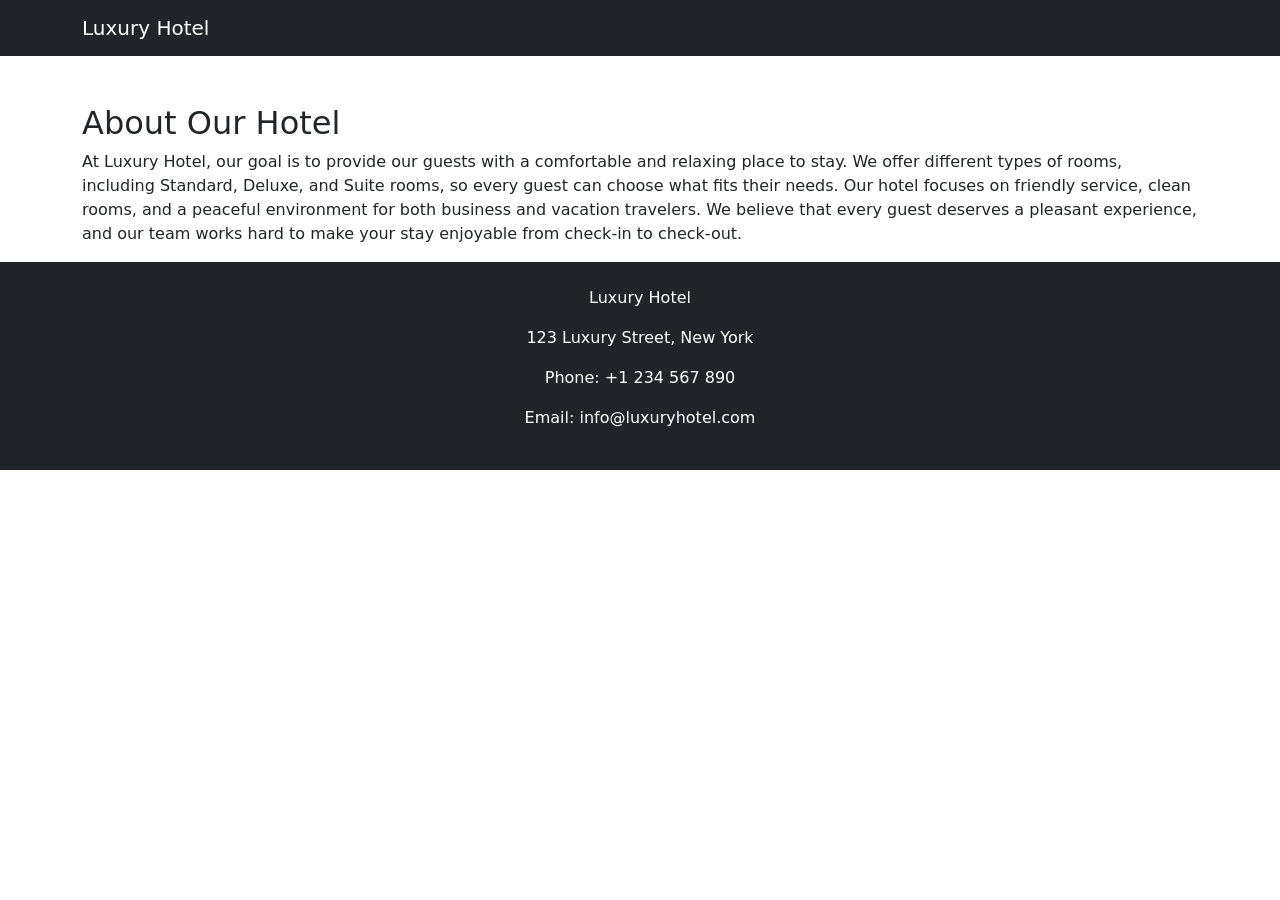
==== about.html @ c4c74a00 "Added About Us" ====
<!DOCTYPE html>
<html>

<head>

<title>About Us</title>

<meta name="viewport" content="width=device-width, initial-scale=1">

<link href="https://cdn.jsdelivr.net/npm/bootstrap@5.3.2/dist/css/bootstrap.min.css" rel="stylesheet">

<link rel="stylesheet" href="css/style.css">

</head>

<body>


<nav class="navbar navbar-expand-lg navbar-dark bg-dark">

<div class="container">

<a class="navbar-brand" href="index.html">Luxury Hotel</a>

</div>

</nav>


<div class="container mt-5">

<h2>About Our Hotel</h2>

<p>
At Luxury Hotel, our goal is to provide our guests with a comfortable and relaxing place to stay. We offer different types of rooms, including Standard, Deluxe, and Suite rooms, so every guest can choose what fits their needs. Our hotel focuses on friendly service, clean rooms, and a peaceful environment for both business and vacation travelers. We believe that every guest deserves a pleasant experience, and our team works hard to make your stay enjoyable from check-in to check-out.
</p>

</div>


<footer class="bg-dark text-white text-center p-4">

<p>Luxury Hotel</p>
<p>123 Luxury Street, New York</p>
<p>Phone: +1 234 567 890</p>
<p>Email: info@luxuryhotel.com</p>

</footer>

</body>
</html>
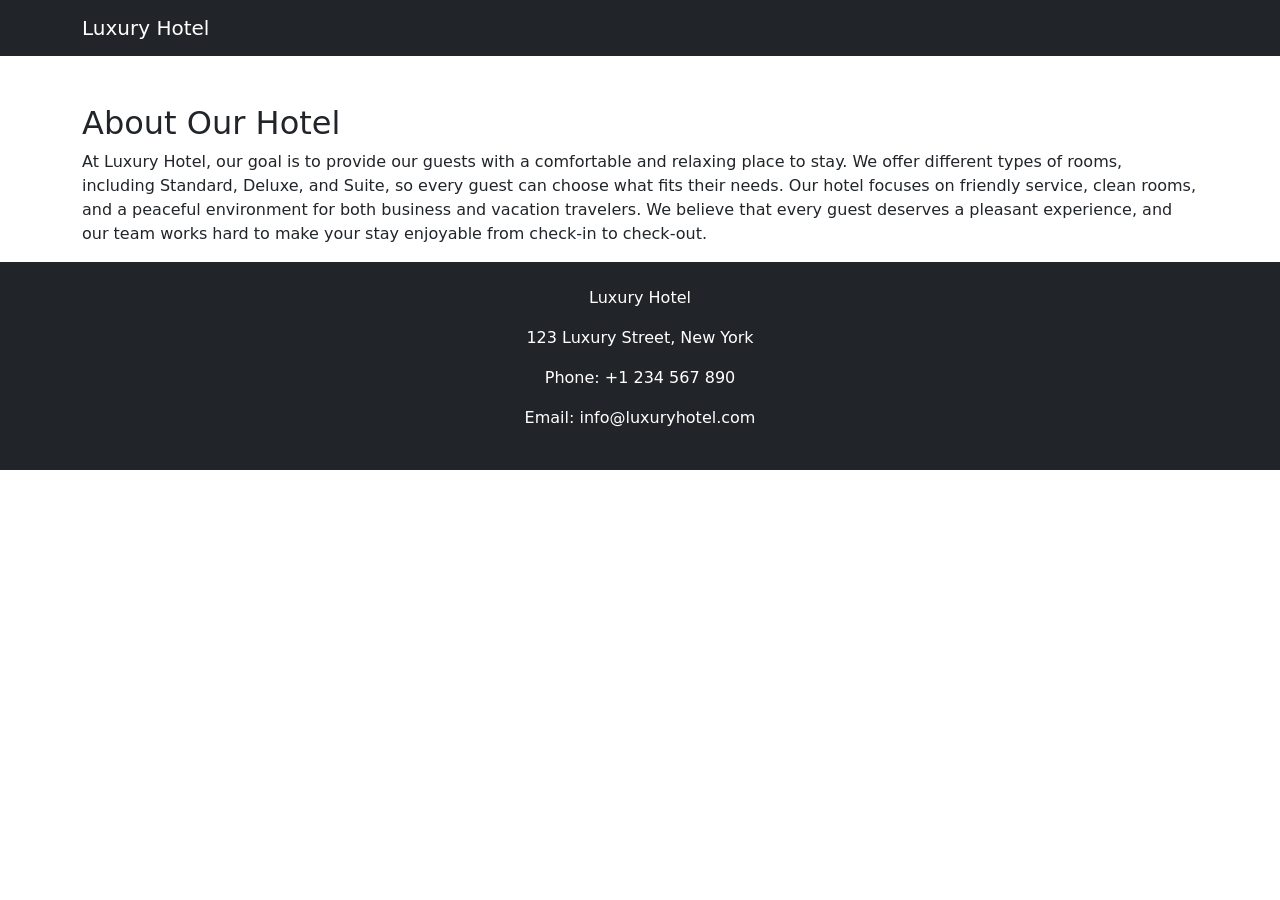
==== commit 265aa8b1: "Added About Us" ====
--- a/about.html
+++ b/about.html
@@ -22,6 +22,7 @@
 
 <a class="navbar-brand" href="index.html">Luxury Hotel</a>
 
+
 </div>
 
 </nav>
@@ -32,7 +33,7 @@
 <h2>About Our Hotel</h2>
 
 <p>
-At Luxury Hotel, our goal is to provide our guests with a comfortable and relaxing place to stay. We offer different types of rooms, including Standard, Deluxe, and Suite rooms, so every guest can choose what fits their needs. Our hotel focuses on friendly service, clean rooms, and a peaceful environment for both business and vacation travelers. We believe that every guest deserves a pleasant experience, and our team works hard to make your stay enjoyable from check-in to check-out.
+At Luxury Hotel, our goal is to provide our guests with a comfortable and relaxing place to stay. We offer different types of rooms, including Standard, Deluxe, and Suite, so every guest can choose what fits their needs. Our hotel focuses on friendly service, clean rooms, and a peaceful environment for both business and vacation travelers. We believe that every guest deserves a pleasant experience, and our team works hard to make your stay enjoyable from check-in to check-out.
 </p>
 
 </div>
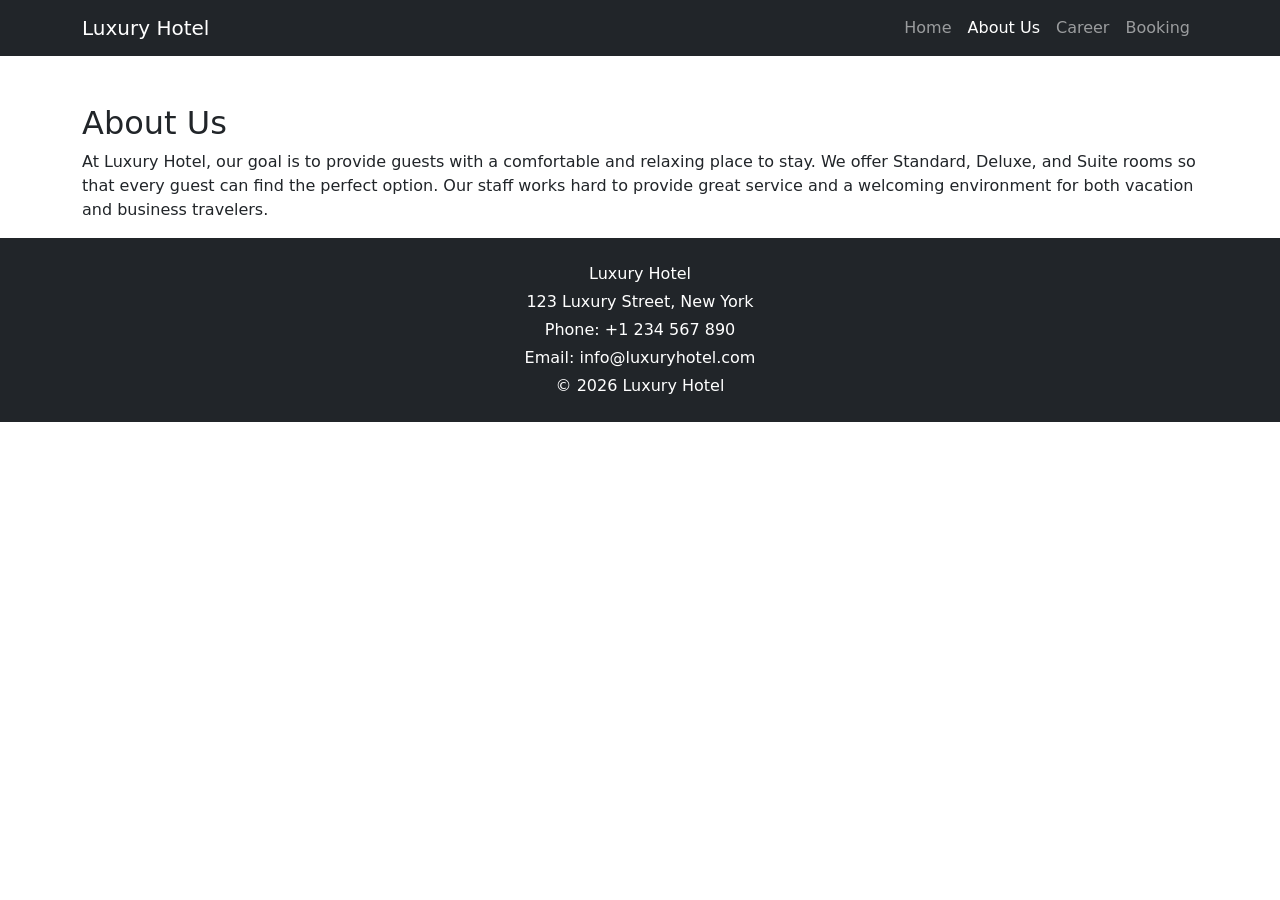
==== commit db150d51: "changed footer" ====
--- a/about.html
+++ b/about.html
@@ -1,20 +1,24 @@
 <!DOCTYPE html>
-<html>
+<html lang="en">
 
 <head>
 
+<meta charset="UTF-8">
+<meta name="viewport" content="width=device-width, initial-scale=1">
+
 <title>About Us</title>
 
-<meta name="viewport" content="width=device-width, initial-scale=1">
+<link rel="stylesheet" href="css/style.css">
 
 <link href="https://cdn.jsdelivr.net/npm/bootstrap@5.3.2/dist/css/bootstrap.min.css" rel="stylesheet">
-
-<link rel="stylesheet" href="css/style.css">
 
 </head>
 
 <body>
 
+<div class="page-container">
+
+<div class="content-wrap">
 
 <nav class="navbar navbar-expand-lg navbar-dark bg-dark">
 
@@ -22,6 +26,35 @@
 
 <a class="navbar-brand" href="index.html">Luxury Hotel</a>
 
+<button class="navbar-toggler" type="button" data-bs-toggle="collapse" data-bs-target="#menu">
+
+<span class="navbar-toggler-icon"></span>
+
+</button>
+
+<div class="collapse navbar-collapse" id="menu">
+
+<ul class="navbar-nav ms-auto">
+
+<li class="nav-item">
+<a class="nav-link" href="index.html">Home</a>
+</li>
+
+<li class="nav-item">
+<a class="nav-link active" href="about.html">About Us</a>
+</li>
+
+<li class="nav-item">
+<a class="nav-link" href="career.html">Career</a>
+</li>
+
+<li class="nav-item">
+<a class="nav-link" href="booking.html">Booking</a>
+</li>
+
+</ul>
+
+</div>
 
 </div>
 
@@ -30,23 +63,42 @@
 
 <div class="container mt-5">
 
-<h2>About Our Hotel</h2>
+<h2>About Us</h2>
 
 <p>
-At Luxury Hotel, our goal is to provide our guests with a comfortable and relaxing place to stay. We offer different types of rooms, including Standard, Deluxe, and Suite, so every guest can choose what fits their needs. Our hotel focuses on friendly service, clean rooms, and a peaceful environment for both business and vacation travelers. We believe that every guest deserves a pleasant experience, and our team works hard to make your stay enjoyable from check-in to check-out.
+At Luxury Hotel, our goal is to provide guests with a comfortable and relaxing place to stay.
+We offer Standard, Deluxe, and Suite rooms so that every guest can find the perfect option.
+Our staff works hard to provide great service and a welcoming environment for both
+vacation and business travelers.
 </p>
+
+</div>
 
 </div>
 
 
 <footer class="bg-dark text-white text-center p-4">
 
-<p>Luxury Hotel</p>
-<p>123 Luxury Street, New York</p>
-<p>Phone: +1 234 567 890</p>
-<p>Email: info@luxuryhotel.com</p>
+<div class="container">
+
+<p class="mb-1">Luxury Hotel</p>
+
+<p class="mb-1">123 Luxury Street, New York</p>
+
+<p class="mb-1">Phone: +1 234 567 890</p>
+
+<p class="mb-1">Email: info@luxuryhotel.com</p>
+
+<p class="mb-0">© 2026 Luxury Hotel</p>
+
+</div>
 
 </footer>
 
+</div>
+
+<script src="https://cdn.jsdelivr.net/npm/bootstrap@5.3.2/dist/js/bootstrap.bundle.min.js"></script>
+
 </body>
+
 </html>
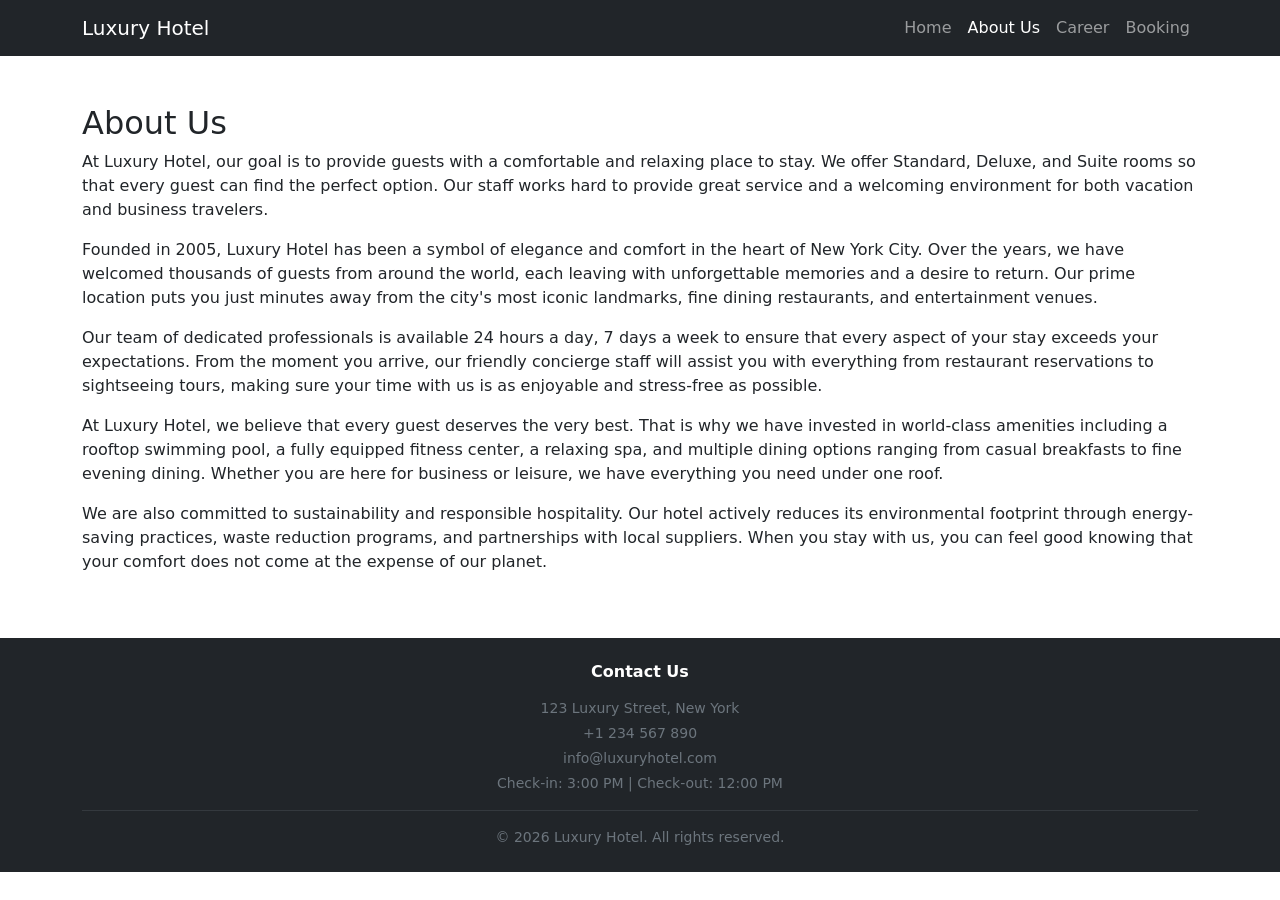
==== commit 59fff07b: "about us and careers changed" ====
--- a/about.html
+++ b/about.html
@@ -1,104 +1,100 @@
 <!DOCTYPE html>
 <html lang="en">
-
 <head>
-
-<meta charset="UTF-8">
-<meta name="viewport" content="width=device-width, initial-scale=1">
-
-<title>About Us</title>
-
-<link rel="stylesheet" href="css/style.css">
-
-<link href="https://cdn.jsdelivr.net/npm/bootstrap@5.3.2/dist/css/bootstrap.min.css" rel="stylesheet">
-
+  <meta charset="UTF-8">
+  <meta name="viewport" content="width=device-width, initial-scale=1">
+  <title>About Us</title>
+  <link rel="stylesheet" href="css/style.css">
+  <link href="https://cdn.jsdelivr.net/npm/bootstrap@5.3.2/dist/css/bootstrap.min.css" rel="stylesheet">
 </head>
-
 <body>
 
-<div class="page-container">
+  <div class="page-container">
 
-<div class="content-wrap">
+    <div class="content-wrap">
 
-<nav class="navbar navbar-expand-lg navbar-dark bg-dark">
+      <!-- NAVBAR -->
+      <nav class="navbar navbar-expand-lg navbar-dark bg-dark">
+        <div class="container">
+          <a class="navbar-brand" href="index.html">Luxury Hotel</a>
+          <button class="navbar-toggler" type="button" data-bs-toggle="collapse" data-bs-target="#menu">
+            <span class="navbar-toggler-icon"></span>
+          </button>
+          <div class="collapse navbar-collapse" id="menu">
+            <ul class="navbar-nav ms-auto">
+              <li class="nav-item">
+                <a class="nav-link" href="index.html">Home</a>
+              </li>
+              <li class="nav-item">
+                <a class="nav-link active" href="about.html">About Us</a>
+              </li>
+              <li class="nav-item">
+                <a class="nav-link" href="careers.html">Career</a>
+              </li>
+              <li class="nav-item">
+                <a class="nav-link" href="booking.html">Booking</a>
+              </li>
+            </ul>
+          </div>
+        </div>
+      </nav>
 
-<div class="container">
+      <!-- ABOUT CONTENT -->
+      <div class="container mt-5 pb-5">
+        <h2>About Us</h2>
+        <p>
+          At Luxury Hotel, our goal is to provide guests with a comfortable and relaxing place to stay.
+          We offer Standard, Deluxe, and Suite rooms so that every guest can find the perfect option.
+          Our staff works hard to provide great service and a welcoming environment for both
+          vacation and business travelers.
+        </p>
+        <p>
+          Founded in 2005, Luxury Hotel has been a symbol of elegance and comfort in the heart of New York City.
+          Over the years, we have welcomed thousands of guests from around the world, each leaving with
+          unforgettable memories and a desire to return. Our prime location puts you just minutes away from
+          the city's most iconic landmarks, fine dining restaurants, and entertainment venues.
+        </p>
+        <p>
+          Our team of dedicated professionals is available 24 hours a day, 7 days a week to ensure that
+          every aspect of your stay exceeds your expectations. From the moment you arrive, our friendly
+          concierge staff will assist you with everything from restaurant reservations to sightseeing tours,
+          making sure your time with us is as enjoyable and stress-free as possible.
+        </p>
+        <p>
+          At Luxury Hotel, we believe that every guest deserves the very best. That is why we have invested
+          in world-class amenities including a rooftop swimming pool, a fully equipped fitness center, a
+          relaxing spa, and multiple dining options ranging from casual breakfasts to fine evening dining.
+          Whether you are here for business or leisure, we have everything you need under one roof.
+        </p>
+        <p>
+          We are also committed to sustainability and responsible hospitality. Our hotel actively reduces
+          its environmental footprint through energy-saving practices, waste reduction programs, and
+          partnerships with local suppliers. When you stay with us, you can feel good knowing that
+          your comfort does not come at the expense of our planet.
+        </p>
+      </div>
 
-<a class="navbar-brand" href="index.html">Luxury Hotel</a>
+    </div>
+    <!-- END content-wrap -->
 
-<button class="navbar-toggler" type="button" data-bs-toggle="collapse" data-bs-target="#menu">
+    <!-- FOOTER -->
+    <footer class="bg-dark text-white py-4">
+      <div class="container text-center">
+        <h6 class="fw-bold mb-3">Contact Us</h6>
+        <ul class="list-unstyled small text-secondary mb-0">
+          <li class="mb-1">123 Luxury Street, New York</li>
+          <li class="mb-1">+1 234 567 890</li>
+          <li class="mb-1">info@luxuryhotel.com</li>
+          <li class="mb-1">Check-in: 3:00 PM | Check-out: 12:00 PM</li>
+        </ul>
+        <hr class="border-secondary mt-3">
+        <p class="small text-secondary mb-0">© 2026 Luxury Hotel. All rights reserved.</p>
+      </div>
+    </footer>
 
-<span class="navbar-toggler-icon"></span>
+  </div>
+  <!-- END page-container -->
 
-</button>
-
-<div class="collapse navbar-collapse" id="menu">
-
-<ul class="navbar-nav ms-auto">
-
-<li class="nav-item">
-<a class="nav-link" href="index.html">Home</a>
-</li>
-
-<li class="nav-item">
-<a class="nav-link active" href="about.html">About Us</a>
-</li>
-
-<li class="nav-item">
-<a class="nav-link" href="career.html">Career</a>
-</li>
-
-<li class="nav-item">
-<a class="nav-link" href="booking.html">Booking</a>
-</li>
-
-</ul>
-
-</div>
-
-</div>
-
-</nav>
-
-
-<div class="container mt-5">
-
-<h2>About Us</h2>
-
-<p>
-At Luxury Hotel, our goal is to provide guests with a comfortable and relaxing place to stay.
-We offer Standard, Deluxe, and Suite rooms so that every guest can find the perfect option.
-Our staff works hard to provide great service and a welcoming environment for both
-vacation and business travelers.
-</p>
-
-</div>
-
-</div>
-
-
-<footer class="bg-dark text-white text-center p-4">
-
-<div class="container">
-
-<p class="mb-1">Luxury Hotel</p>
-
-<p class="mb-1">123 Luxury Street, New York</p>
-
-<p class="mb-1">Phone: +1 234 567 890</p>
-
-<p class="mb-1">Email: info@luxuryhotel.com</p>
-
-<p class="mb-0">© 2026 Luxury Hotel</p>
-
-</div>
-
-</footer>
-
-</div>
-
-<script src="https://cdn.jsdelivr.net/npm/bootstrap@5.3.2/dist/js/bootstrap.bundle.min.js"></script>
-
+  <script src="https://cdn.jsdelivr.net/npm/bootstrap@5.3.2/dist/js/bootstrap.bundle.min.js"></script>
 </body>
-
 </html>
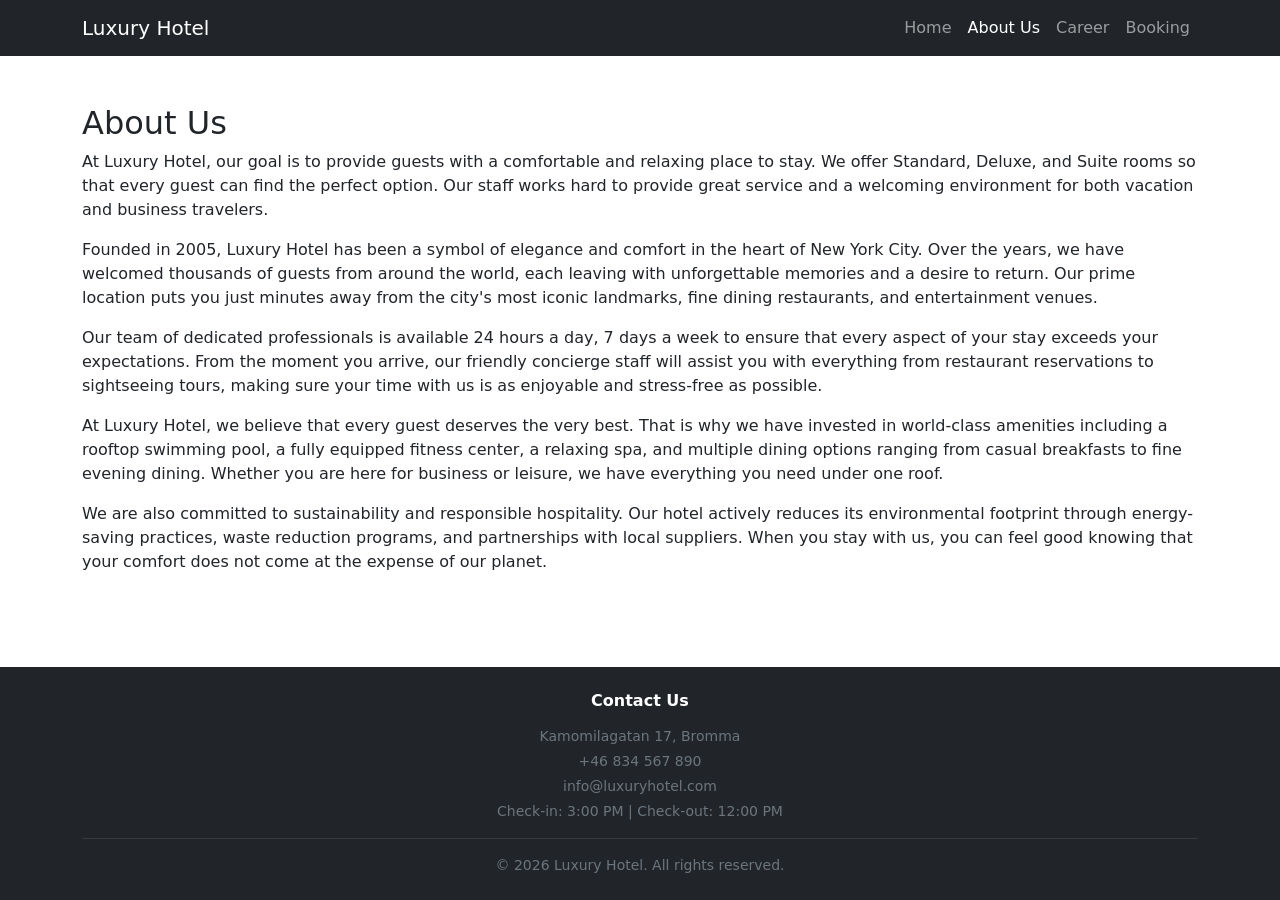
==== commit 53dbe9b1: "fFinal" ====
--- a/about.html
+++ b/about.html
@@ -82,8 +82,8 @@
       <div class="container text-center">
         <h6 class="fw-bold mb-3">Contact Us</h6>
         <ul class="list-unstyled small text-secondary mb-0">
-          <li class="mb-1">123 Luxury Street, New York</li>
-          <li class="mb-1">+1 234 567 890</li>
+           <li class="mb-1">Kamomilagatan 17, Bromma</li>
+          <li class="mb-1">+46 834 567 890</li>
           <li class="mb-1">info@luxuryhotel.com</li>
           <li class="mb-1">Check-in: 3:00 PM | Check-out: 12:00 PM</li>
         </ul>
--- a/css/style.css
+++ b/css/style.css
@@ -0,0 +1,38 @@
+/* Page background */
+html, body {
+  height: 100%;
+  margin: 0;
+  font-family: Arial, sans-serif;
+  background-color: #212529;
+}
+
+/* Page layout - makes footer stick to bottom */
+.page-container {
+  min-height: 100vh;
+  display: flex;
+  flex-direction: column;
+}
+
+/* Main content area - fills available space */
+.content-wrap {
+  flex: 1;
+  background-color: white;
+}
+
+/* Room cards */
+.card {
+  border: none;
+  box-shadow: 0 4px 10px rgba(0, 0, 0, 0.1);
+  transition: transform 0.3s;
+}
+
+/* Card hover effect */
+.card:hover {
+  transform: scale(1.03);
+}
+
+/* Room images */
+.card img {
+  height: 220px;
+  object-fit: cover;
+}
